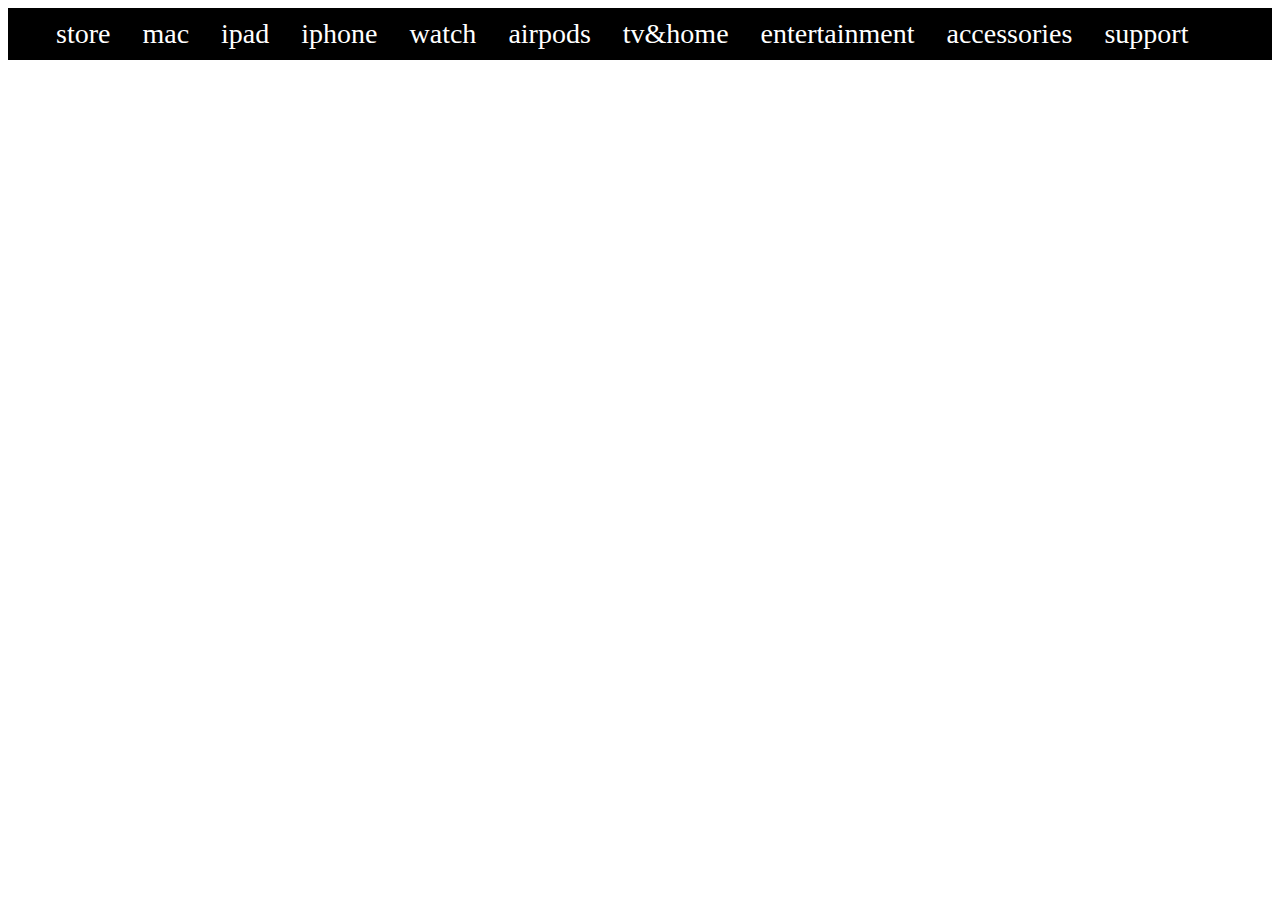
==== home.html @ b0a7e521 "appleclone added" ====
<!DOCTYPE html>
<html lang="en">
<head>
    <meta charset="UTF-8">
    <meta name="viewport" content="width=device-width, initial-scale=1.0">
    <title>Document</title>
    <link rel="stylesheet" href="style.css">
</head>
<body>
    <ul>
        <li><a href=""></a></li>
        <li><a href="store">store</a></li>
        <li><a class="mac">mac</a></li>
        <li><a href="ipad">ipad</a></li>
        <li><a href="iphone">iphone</a></li>
        <li><a href="watch">watch</a></li>
        <li><a href="airpods">airpods</a></li>
        <li><a href="tv&home">tv&home</a></li>
        <li><a href="entertainment">entertainment</a></li>
        <li><a href="accessories">accessories</a></li>
        <li><a href="support">support</a></li>
    </ul>
</body>
</html>
---- style.css ----
body{
    font-size: 28px;
}
ul{
    list-style-type: none;
    margin: 0;
    padding: 0;
    overflow: auto;
    background-color: black;
    top: 0;
}
li{
    float: left;
}
li a {
display: block;
color: white;
text-align: center;
padding: 10px 16px;
text-decoration: none;
}
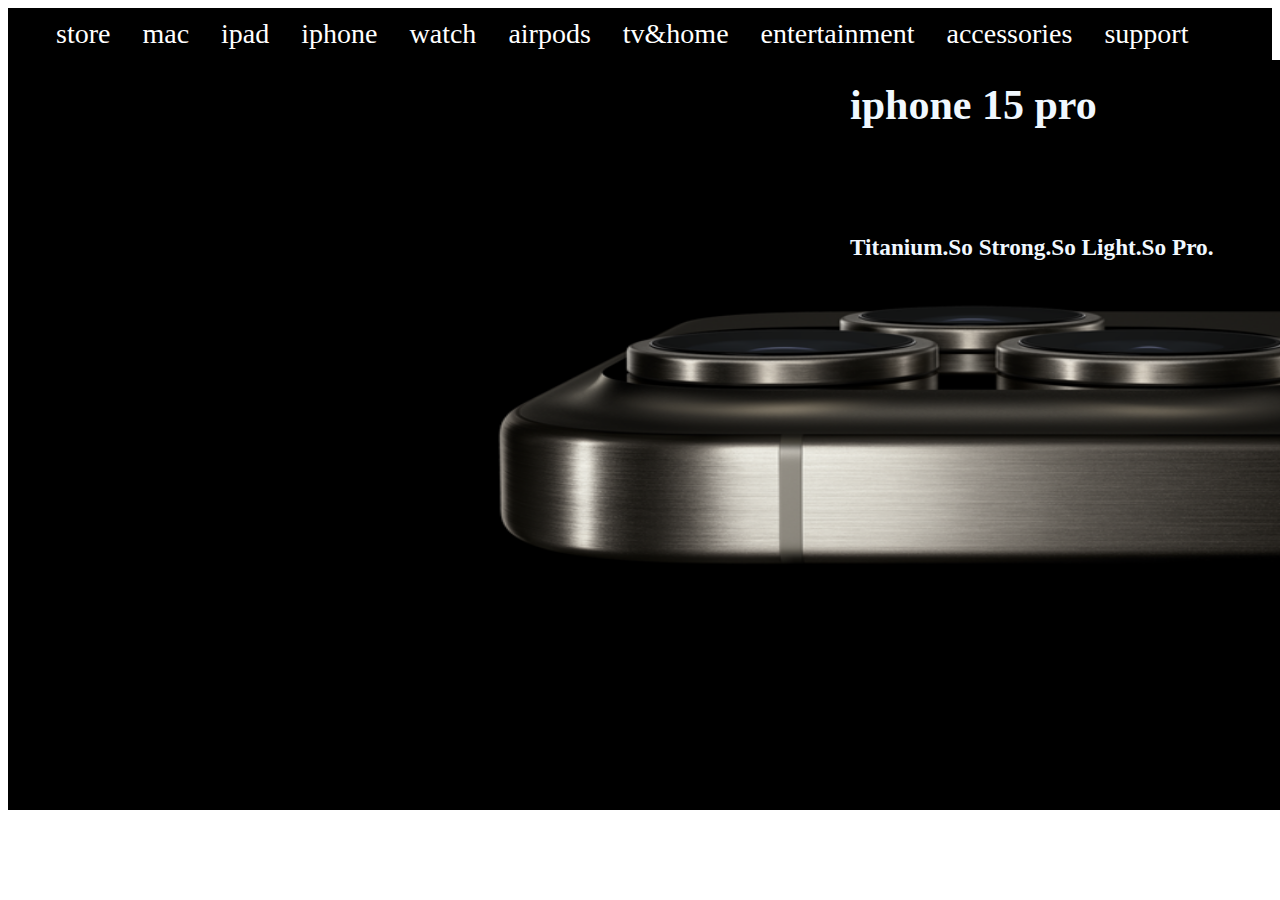
==== commit c1908ede: "file added" ====
--- a/home.html
+++ b/home.html
@@ -20,5 +20,11 @@
         <li><a href="accessories">accessories</a></li>
         <li><a href="support">support</a></li>
     </ul>
+    <div>
+        <img src="iphone-15-pro_specs__e2210nw0aniq_og.png" alt="" >
+        <div class="a1"><h2>iphone 15 pro </h2><br>
+            <h5>Titanium.So Strong.So Light.So Pro.</h5></div>
+    </div>
+    
 </body>
 </html>--- a/style.css
+++ b/style.css
@@ -18,4 +18,14 @@
 text-align: center;
 padding: 10px 16px;
 text-decoration: none;
+}
+img{
+    width: 1904px;
+    height: 750px;
+}
+.a1{
+    position: absolute;
+    left: 850px;
+    bottom: 600px;
+    color: aliceblue;
 }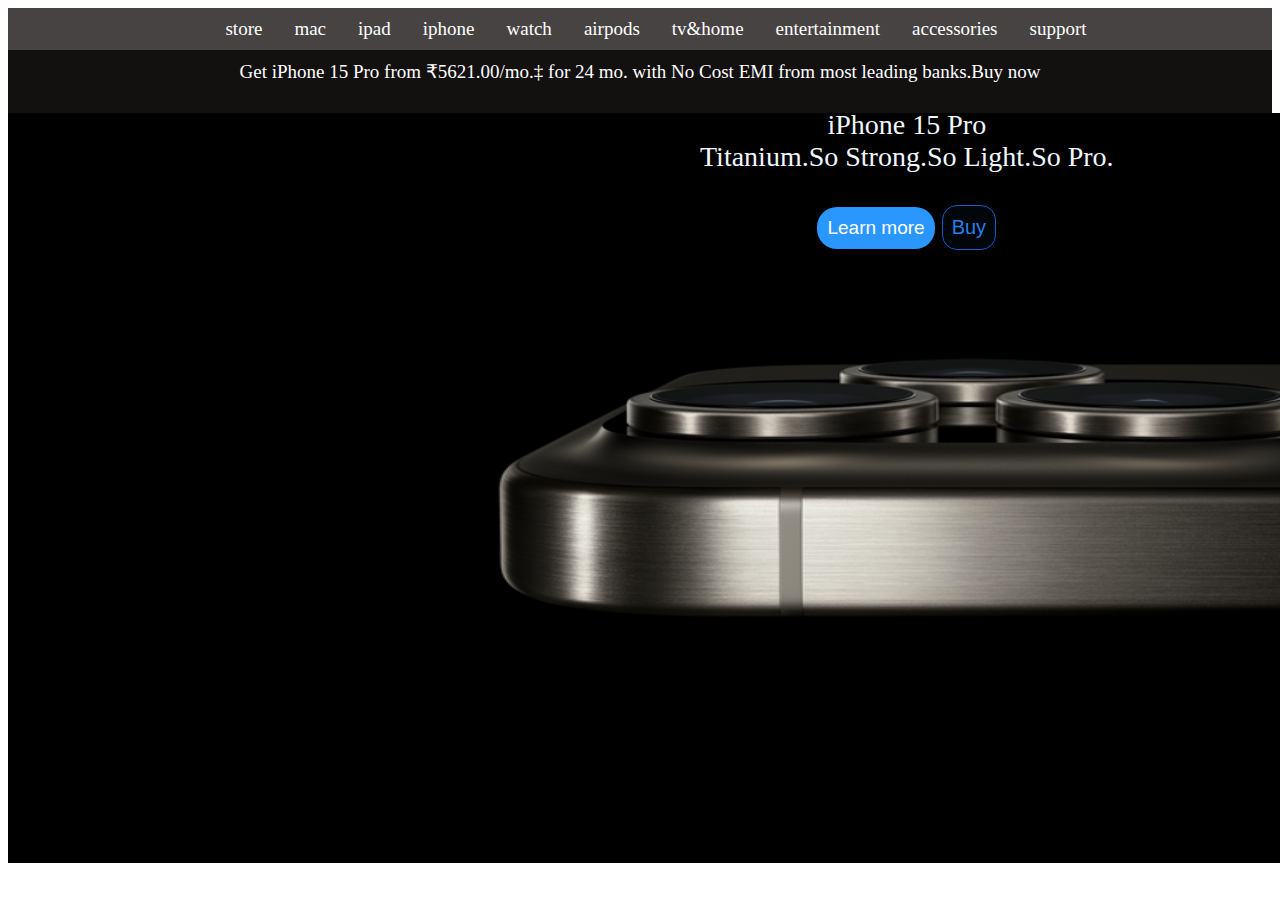
==== commit e0200c4b: "file added" ====
--- a/home.html
+++ b/home.html
@@ -20,10 +20,17 @@
         <li><a href="accessories">accessories</a></li>
         <li><a href="support">support</a></li>
     </ul>
+    <ul class="h2">
+        <li><a href="Get iPhone 15 Pro from ₹5621.00/mo.‡ for 24 mo. with No Cost EMI from most leading banks."><center>Get iPhone 15 Pro from ₹5621.00/mo.‡ for 24 mo. with No Cost EMI from most leading banks.Buy now </center></a>
+        <a href=".Buy now"></a>
+        </li><br><br>
+    </ul>
     <div>
         <img src="iphone-15-pro_specs__e2210nw0aniq_og.png" alt="" >
-        <div class="a1"><h2>iphone 15 pro </h2><br>
-            <h5>Titanium.So Strong.So Light.So Pro.</h5></div>
+        <div class="a1"><center>iPhone 15 Pro
+        </center>Titanium.So Strong.So Light.So Pro.<br><br>
+        <center><button class="b1">Learn more</button>
+    <button class="b2">Buy</button></div></center>
     </div>
     
 </body>
--- a/style.css
+++ b/style.css
@@ -1,13 +1,13 @@
-body{
-    font-size: 28px;
-}
+
 ul{
     list-style-type: none;
     margin: 0;
     padding: 0;
-    overflow: auto;
-    background-color: black;
-    top: 0;
+    overflow: hidden;
+    background-color: rgb(71, 67, 67);
+    display: flex;
+    justify-content: center;
+
 }
 li{
     float: left;
@@ -18,14 +18,65 @@
 text-align: center;
 padding: 10px 16px;
 text-decoration: none;
+font-size: 19px;
 }
+.h2{
+    list-style-type: none;
+    margin: 0;
+    padding: 0;
+    overflow: auto;
+    background-color: rgb(19, 16, 16);
+    top: 0;
+    text-align: center;
+    font-size: small;
+}
+li{
+    float: left;
+}
+li a {
+    display: block;
+    color: white;
+    text-align: center;
+    padding: 10px 16px;
+    text-decoration: none;
+    font-size: 19px;
+    }
 img{
     width: 1904px;
     height: 750px;
 }
 .a1{
     position: absolute;
-    left: 850px;
-    bottom: 600px;
+    left: 700px;
+    bottom: 650px;
     color: aliceblue;
-}+    font-size: 28px;
+    
+}
+.b1{
+    display: inline-block;
+  padding: 10px 10px;
+  font-size: 19px;
+  cursor: pointer;
+  text-align: center;
+  text-decoration: none;
+  outline: none;
+  color:white;
+  background-color: #2997ff;
+  border: none;
+  border-radius: 20px;
+}
+.b2{
+    display: inline-block;
+  padding: 10px 9px;
+  font-size: 20px;
+  cursor: pointer;
+  text-align: center;
+  text-decoration: none;
+  outline: none;
+  color:rgb(36, 129, 235);
+  background-color: #01060a;
+  border:1px solid rgb(17, 93, 206);
+  border-radius: 15px;
+}
+.b2:hover{ background-color:#2997ff;}
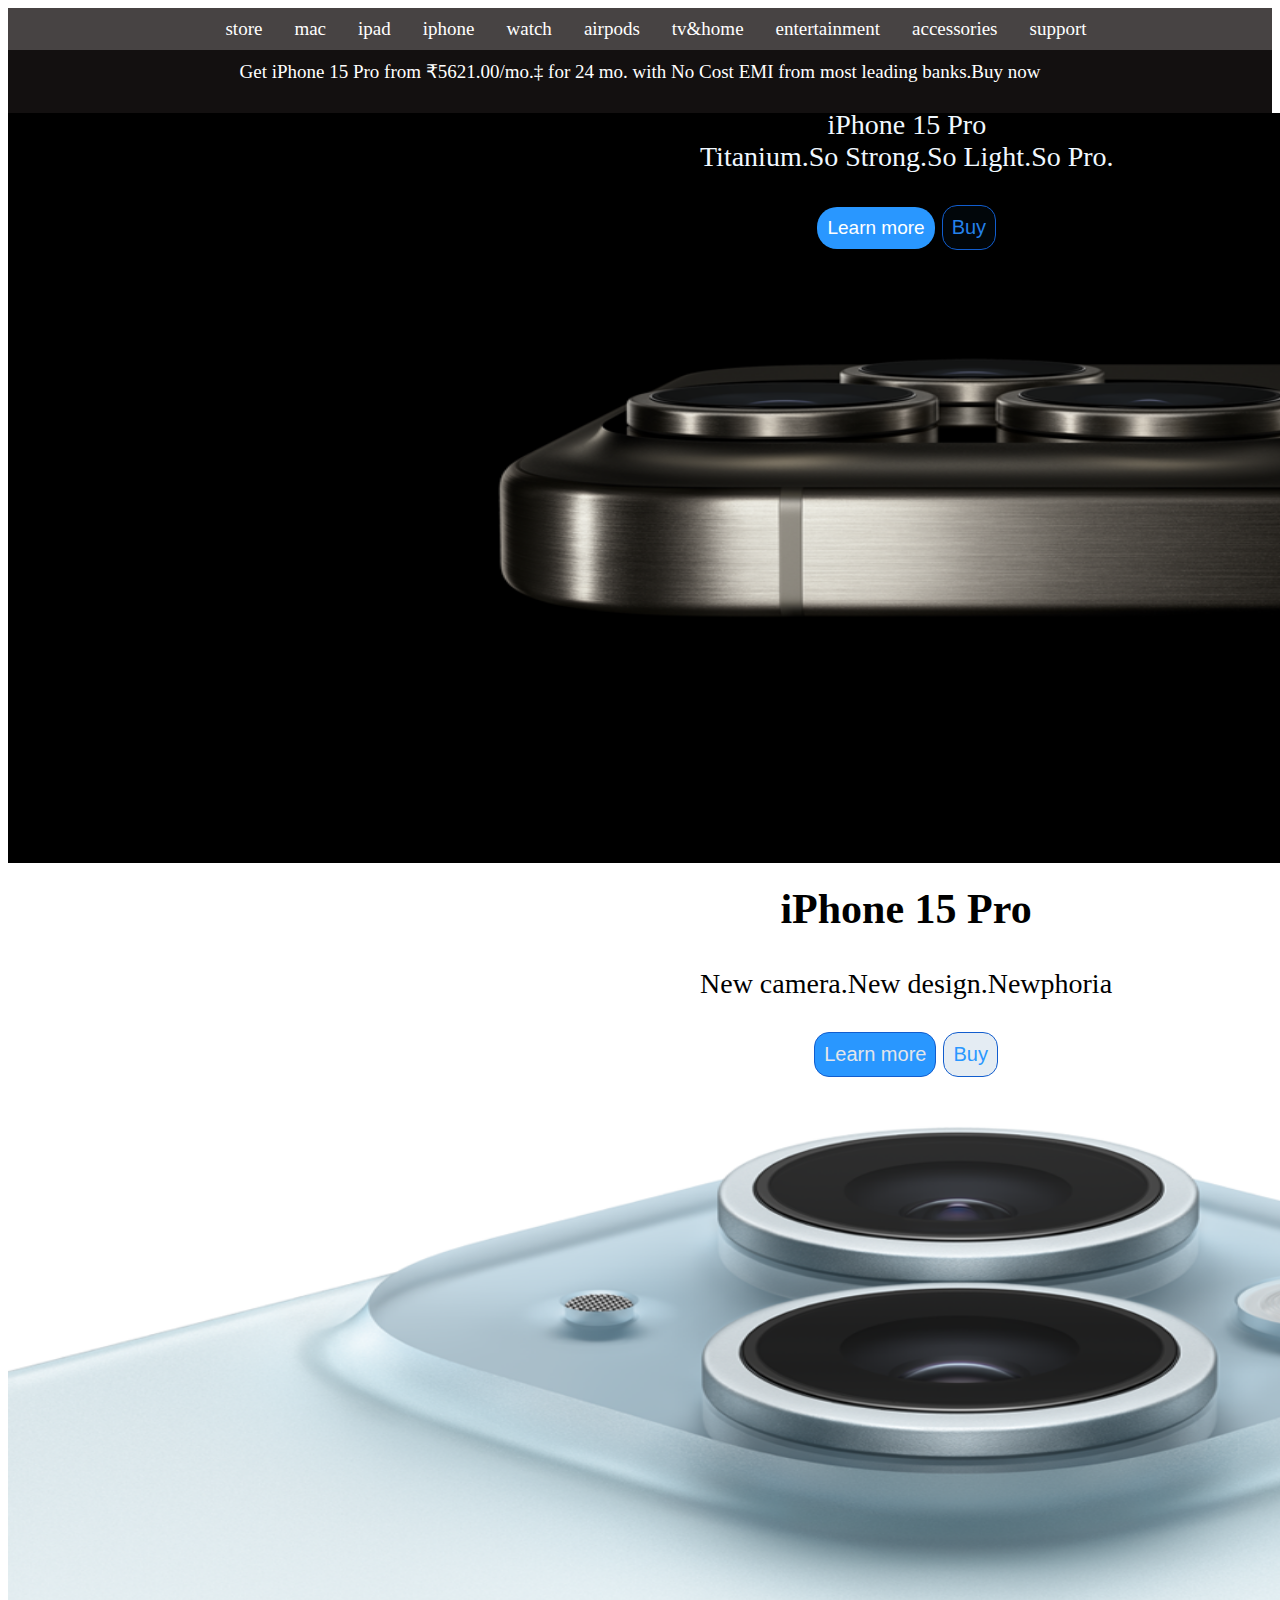
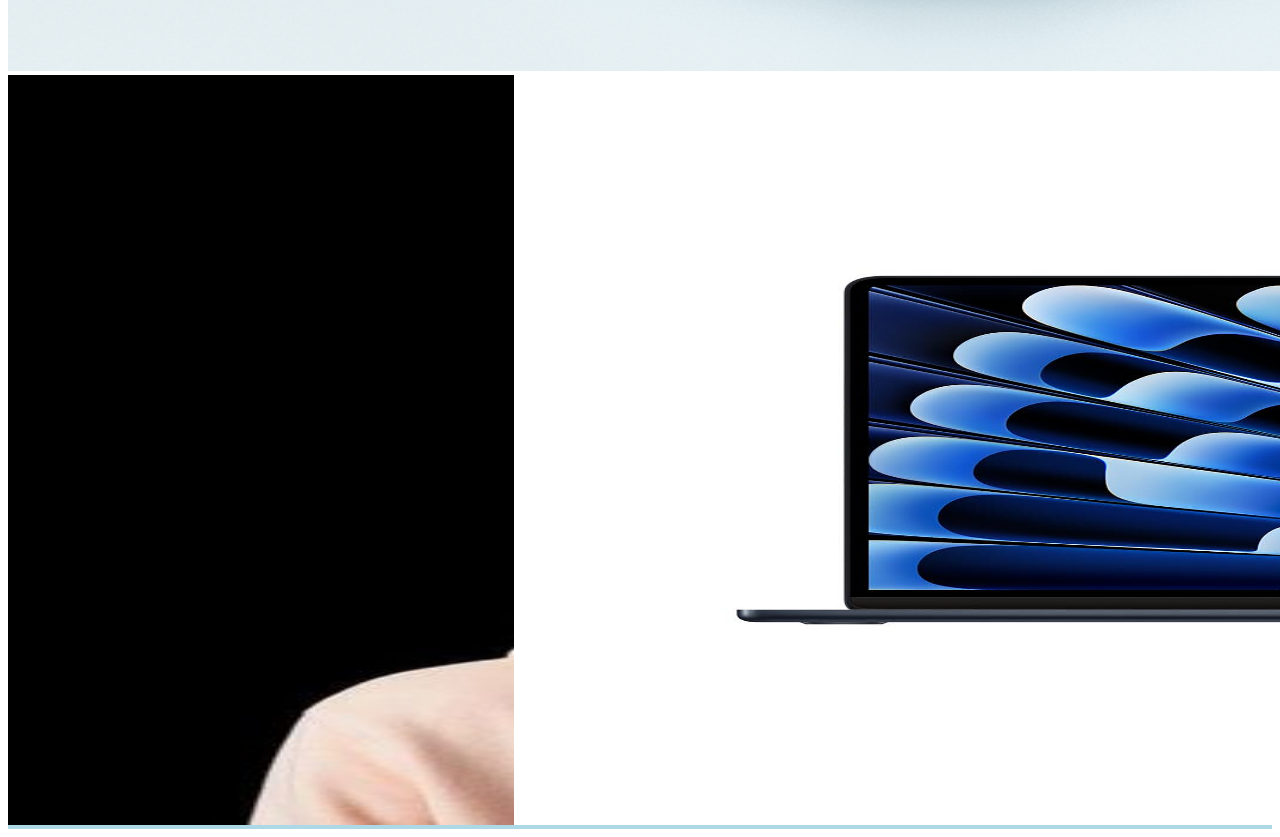
==== commit ae267f66: "file added" ====
--- a/home.html
+++ b/home.html
@@ -31,7 +31,26 @@
         </center>Titanium.So Strong.So Light.So Pro.<br><br>
         <center><button class="b1">Learn more</button>
     <button class="b2">Buy</button></div></center>
+    </div><br><br><br>
+    <div>
+        <img src="iphone-15_overview__gm0jynt55aai_og.png" alt="">
+        <div class="sd1"><center><h2>iPhone 15 Pro</h2></center>New camera.New design.Newphoria <br><br>
+        <center><button class="b3">Learn more</button>
+        <button class="b4">Buy</button></div></center>
     </div>
+    <!-- <div> -->
+        <!-- <div class="d3"><h1>Buy Mac or iPad for University</h1></div>
+        <div><h5>with education saving</h5></div>
+        <div><h2>Get Airpods With Mac* </h2></div>
     
+    </div> -->
+    <div class="d4">
+        <div class="sub1">
+           <div><img src="191224734_4038920959522111_4423137831511443173_n.jpg" alt="" ></div>
+        </div>
+        <div class="sub2">
+            <div><img src="LD0006114552_0006114576_0006114596.jpg" alt=""></div>
+        </div>
+    </div>
 </body>
 </html>--- a/style.css
+++ b/style.css
@@ -1,4 +1,4 @@
-
+/* first page */
 ul{
     list-style-type: none;
     margin: 0;
@@ -80,3 +80,68 @@
   border-radius: 15px;
 }
 .b2:hover{ background-color:#2997ff;}
+
+/* second page */
+
+.sd1>img{
+    width: 1904px;
+    height: 500px;
+    background-color: antiquewhite;
+}
+.sd1{
+    position: absolute;
+    left: 700px;
+    top: 850px;
+    color: rgb(0, 0, 0);
+    font-size: 28px;
+    
+}
+.b3{
+    display: inline-block;
+  padding: 10px 9px;
+  font-size: 20px;
+  cursor: pointer;
+  text-align: center;
+  text-decoration: none;
+  outline: none;
+  color:rgb(227, 230, 235);
+  background-color: #2997ff;
+  border:1px solid rgb(17, 93, 206);
+  border-radius: 15px;
+}
+  .b4{
+    display: inline-block;
+  padding: 10px 9px;
+  font-size: 20px;
+  cursor: pointer;
+  text-align: center;
+  text-decoration: none;
+  outline: none;
+  color:#2997ff;
+  background-color:#e4ecf3 ;
+  border:1px solid rgb(17, 93, 206);
+  border-radius: 15px;
+}
+  .b4:hover{
+     background-color:#2997ff;
+    }
+    /* third page */
+    /* fourth page */
+    .d4{
+        display: flex;
+        flex-direction: row;
+        width: 100%;
+        background-color: lightblue;
+    }
+    .sub1{
+        display: flex;
+        width: 40%;
+
+        
+    }
+    .sub2{
+        display: flex;
+     width: 40%;
+    }
+
+
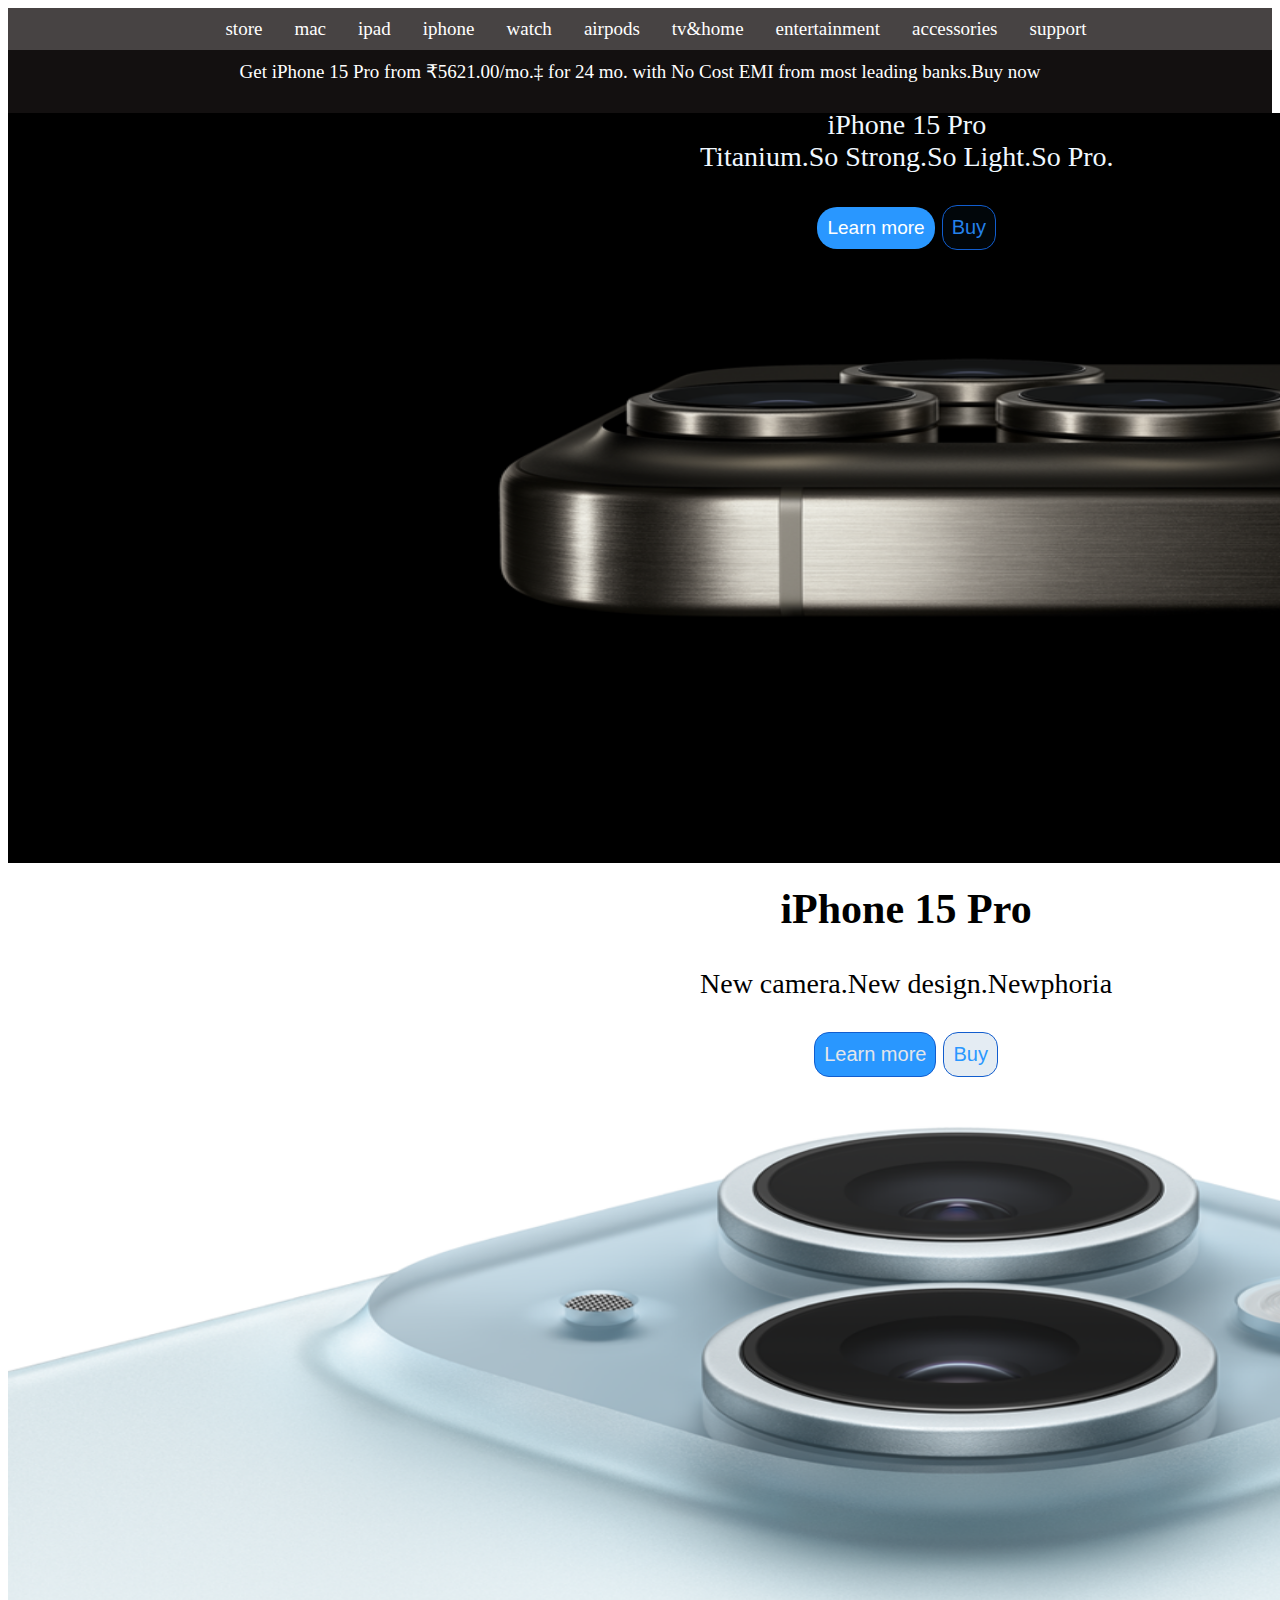
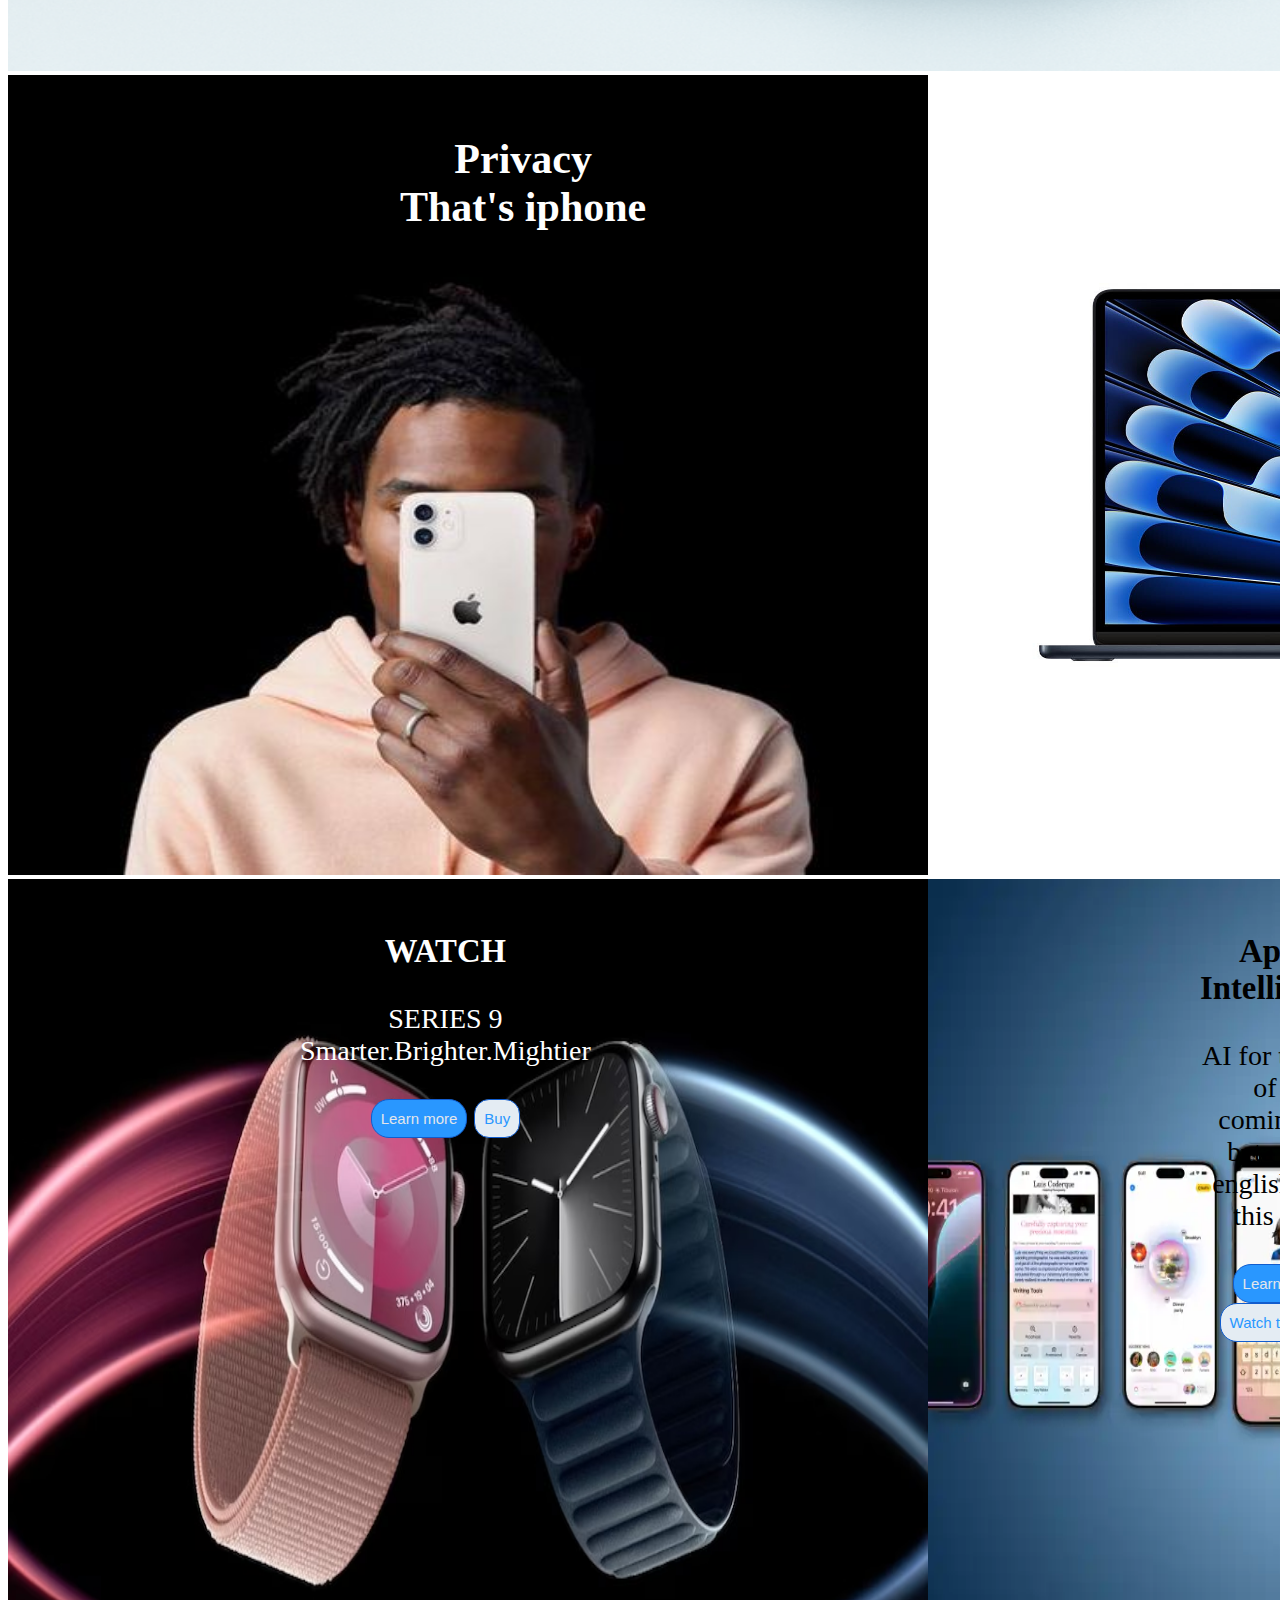
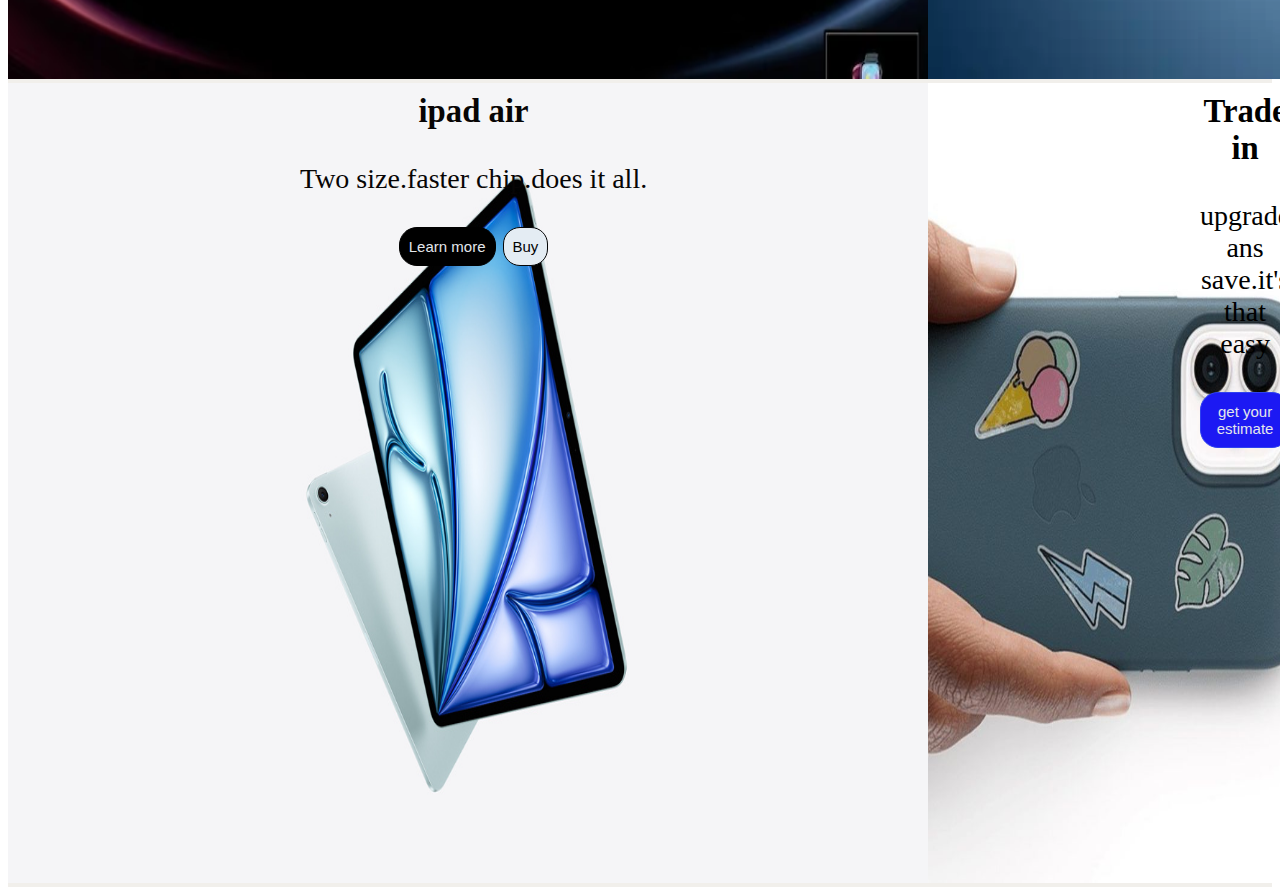
==== commit c02c662b: "files addded" ====
--- a/home.html
+++ b/home.html
@@ -32,6 +32,7 @@
         <center><button class="b1">Learn more</button>
     <button class="b2">Buy</button></div></center>
     </div><br><br><br>
+    <!-- 2nd page -->
     <div>
         <img src="iphone-15_overview__gm0jynt55aai_og.png" alt="">
         <div class="sd1"><center><h2>iPhone 15 Pro</h2></center>New camera.New design.Newphoria <br><br>
@@ -44,13 +45,52 @@
         <div><h2>Get Airpods With Mac* </h2></div>
     
     </div> -->
+    <!-- 4thpage -->
     <div class="d4">
         <div class="sub1">
-           <div><img src="191224734_4038920959522111_4423137831511443173_n.jpg" alt="" ></div>
+           <img src="191224734_4038920959522111_4423137831511443173_n.jpg" alt="" >
+            <div class="ds1"><center><h2>Privacy <br>That's iphone</h2></center></div>
         </div>
         <div class="sub2">
-            <div><img src="LD0006114552_0006114576_0006114596.jpg" alt=""></div>
+            <img src="LD0006114552_0006114576_0006114596.jpg" alt="">
+            <div class="ds2"><center><h3>The best ai pc <br>is a mac</h3></center>
+            <center><button class="b5">explore mac for work</button></center>
+            </div>
         </div>
     </div>
+    <!-- 5thpage -->
+     <div class="d5">
+        <div class="sub3">
+            <img src="untitled_-_2023-09-12t224205-sixteen_nine.avif" alt="" >
+             <div class="ds3"><center><h3>WATCH<br></h3>SERIES 9 <br>Smarter.Brighter.Mightier</center><br>
+             <center><button class="b6">Learn more</button>
+             <button class="b7">Buy</button></center>
+            </div>
+         </div>
+         <div class="sub4">
+             <img src="apple-intelligence-hero-1.webp" alt="">
+             <div class="ds4"><center><h3>Apple Intelligence </h3>AI for the rest of us<br>
+             coming the beta in us english later this year</center><br>
+             <center><button class="b8">Learn more</button>
+                <button class="b9">Watch the filem</button></center>
+            </div>
+         </div>
+     </div>
+     <!-- 6th page -->
+      <div class="d6">
+        <div class="sub5">
+            <img src="ipad-air-model-unselect-gallery-2-202405_FMT_WHH.jpeg" alt="" >
+             <div class="ds5"><center><h3>ipad air<br></h3>Two size.faster chip.does it all.</center><br>
+             <center><button class="b10">Learn more</button>
+             <button class="b11">Buy</button></center>
+            </div>  
+      </div>
+      <div class="sub6">
+        <img src="apple-trade-in-2024.jpg" alt="" >
+         <div class="ds6"><center><h3>Trade in<br></h3>upgrade ans save.it's that easy</center><br>
+         <center><button class="b12">get your estimate</button>
+        </div>  
+  </div>
+</div>
 </body>
 </html>--- a/style.css
+++ b/style.css
@@ -128,20 +128,205 @@
     /* third page */
     /* fourth page */
     .d4{
-        display: flex;
-        flex-direction: row;
-        width: 100%;
-        background-color: lightblue;
-    }
-    .sub1{
-        display: flex;
-        width: 40%;
-
-        
-    }
-    .sub2{
-        display: flex;
-     width: 40%;
-    }
-
-
+        display: grid;
+        grid-template-columns: auto auto;
+        background-color:white;
+    }
+    .sub1>img{
+        height: 800px;
+        width: 920px;
+    }
+    .sub2>img{
+        height: 800px;
+        width: 950px;
+    }
+    .ds1{
+        position: absolute;
+        left: 400px;
+        top: 1700px;
+        color: white;
+        font-size: 28px;
+    }
+    .ds2{
+        position: absolute;
+        left: 1300px;
+        top: 1650px;
+        color: black;
+        font-size: 28px;
+    }
+    .b5{
+        display: inline-block;
+        padding: 10px 9px;
+        font-size: 15px;
+        cursor: pointer;
+        text-align: center;
+        text-decoration: none;
+        outline: none;
+        color:rgb(227, 230, 235);
+        background-color: #2997ff;
+        border:1px solid rgb(17, 93, 206);
+        border-radius: 18px;   
+    }
+ /* 5th page  */
+
+ .d5{
+    display: grid;
+    grid-template-columns: auto auto;
+    background-color: rgb(241, 239, 235);
+}
+.sub3>img{
+    height: 800px;
+    width: 920px;
+}
+.sub4>img{
+    height: 800px;
+    width: 960px;
+}
+.ds3{
+    position: absolute;
+    left: 300px;
+    top: 2500px;
+    color: white;
+    font-size: 28px;
+}
+.ds4{
+    position: absolute;
+    left: 1200px;
+    top: 2500px;
+    color: black;
+    font-size: 28px;
+}
+.b6{
+    display: inline-block;
+    padding: 10px 9px;
+    font-size: 15px;
+    cursor: pointer;
+    text-align: center;
+    text-decoration: none;
+    outline: none;
+    color:rgb(227, 230, 235);
+    background-color: #2997ff;
+    border:1px solid rgb(17, 93, 206);
+    border-radius: 18px;   
+}
+
+.b7{
+    display: inline-block;
+  padding: 10px 9px;
+  font-size: 15px;
+  cursor: pointer;
+  text-align: center;
+  text-decoration: none;
+  outline: none;
+  color:#2997ff;
+  background-color:#e4ecf3 ;
+  border:1px solid rgb(17, 93, 206);
+  border-radius: 15px;
+}
+  .b7:hover{
+     background-color:lightblue;
+    }
+
+    .b8{
+        display: inline-block;
+        padding: 10px 9px;
+        font-size: 15px;
+        cursor: pointer;
+        text-align: center;
+        text-decoration: none;
+        outline: none;
+        color:rgb(227, 230, 235);
+        background-color: #2997ff;
+        border:1px solid rgb(17, 93, 206);
+        border-radius: 18px;   
+    }
+
+    .b9{
+        display: inline-block;
+      padding: 10px 9px;
+      font-size: 15px;
+      cursor: pointer;
+      text-align: center;
+      text-decoration: none;
+      outline: none;
+      color:#2997ff;
+      background-color:#e4ecf3 ;
+      border:1px solid rgb(17, 93, 206);
+      border-radius: 17px;
+    }
+      .b9:hover{
+         background-color:lightblue;
+        }
+
+/* 6th page */
+
+.d6{
+    display: grid;
+    grid-template-columns: auto auto;
+    background-color: rgb(241, 239, 235);
+}
+.sub5>img{
+    height: 800px;
+    width: 920px;
+}
+.sub6>img{
+    height: 800px;
+    width: 960px;
+}
+.ds5{
+    position: absolute;
+    left: 300px;
+    top: 3260px;
+    color: rgb(7, 5, 5);
+    font-size: 28px;
+}
+.ds6{
+    position: absolute;
+    left: 1200px;
+    top: 3260px;
+    color: black;
+    font-size: 28px;
+}
+
+.b10{
+    display: inline-block;
+    padding: 10px 9px;
+    font-size: 15px;
+    cursor: pointer;
+    text-align: center;
+    text-decoration: none;
+    outline: none;
+    color:rgb(227, 230, 235);
+    background-color: #000000;
+    border:1px solid rgb(0, 0, 0);
+    border-radius: 18px;   
+}
+.b11{
+    display: inline-block;
+  padding: 10px 9px;
+  font-size: 15px;
+  cursor: pointer;
+  text-align: center;
+  text-decoration: none;
+  outline: none;
+  color:#020303;
+  background-color:#e4ecf3 ;
+  border:1px solid rgb(5, 6, 7);
+  border-radius: 17px;
+}
+  .b11:hover{
+     background-color:lightslategray;
+    }
+    .b12{
+        display: inline-block;
+        padding: 10px 9px;
+        font-size: 15px;
+        cursor: pointer;
+        text-align: center;
+        text-decoration: none;
+        outline: none;
+        color:rgb(227, 230, 235);
+        background-color: #1c19f3;
+        border:1px solid rgb(46, 65, 240);
+        border-radius: 18px;   
+    }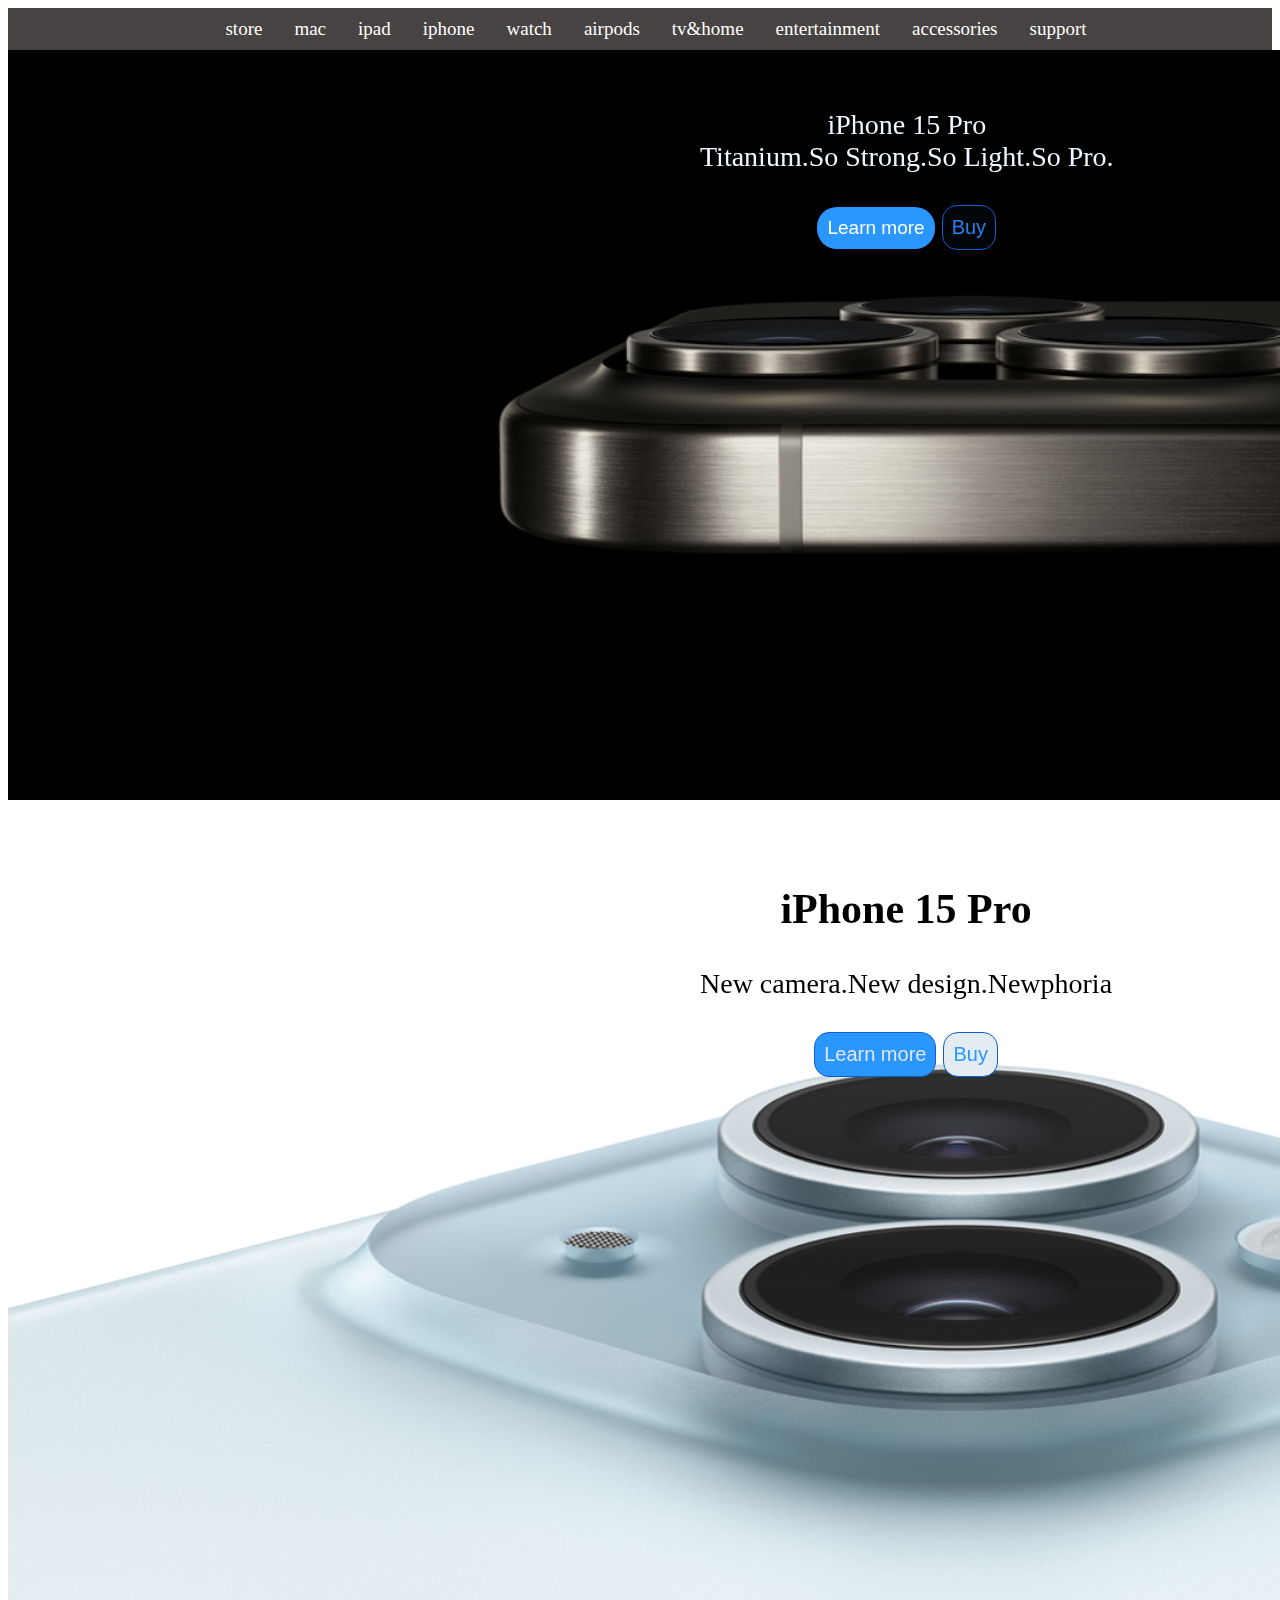
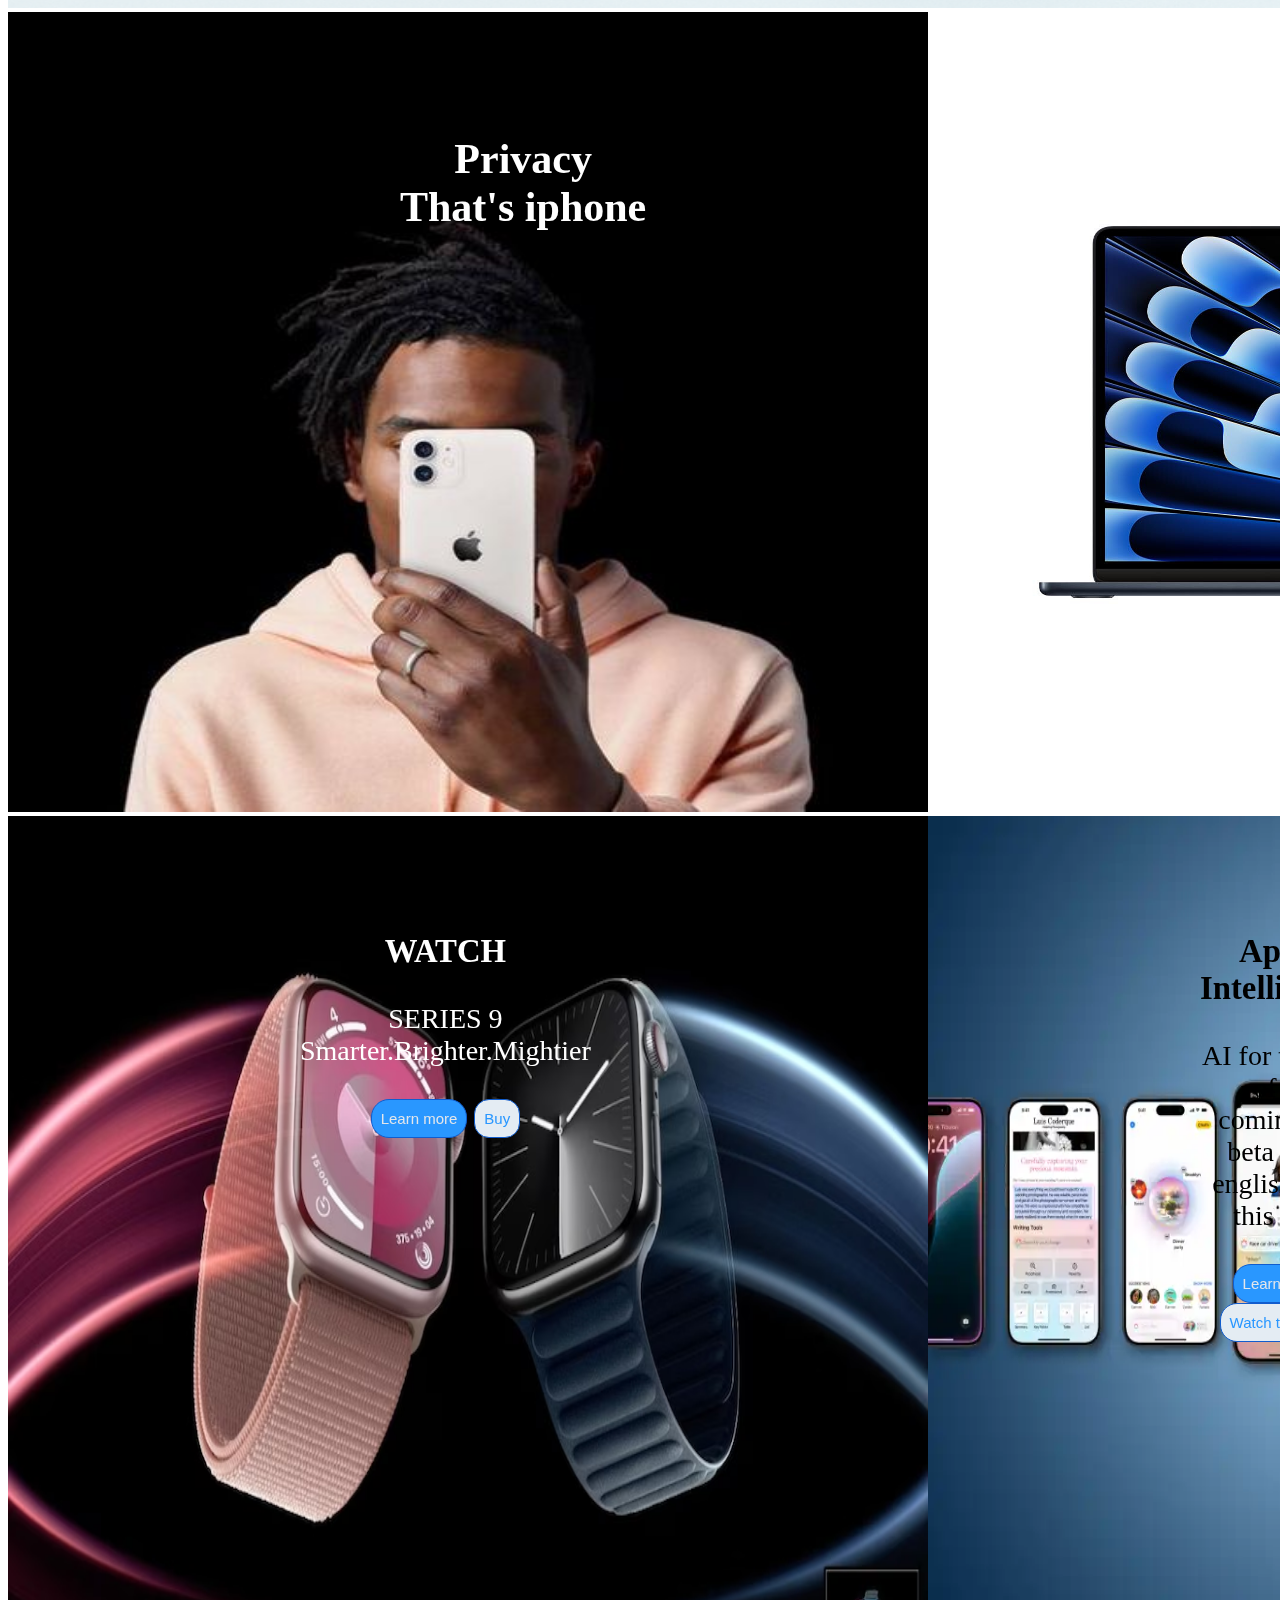
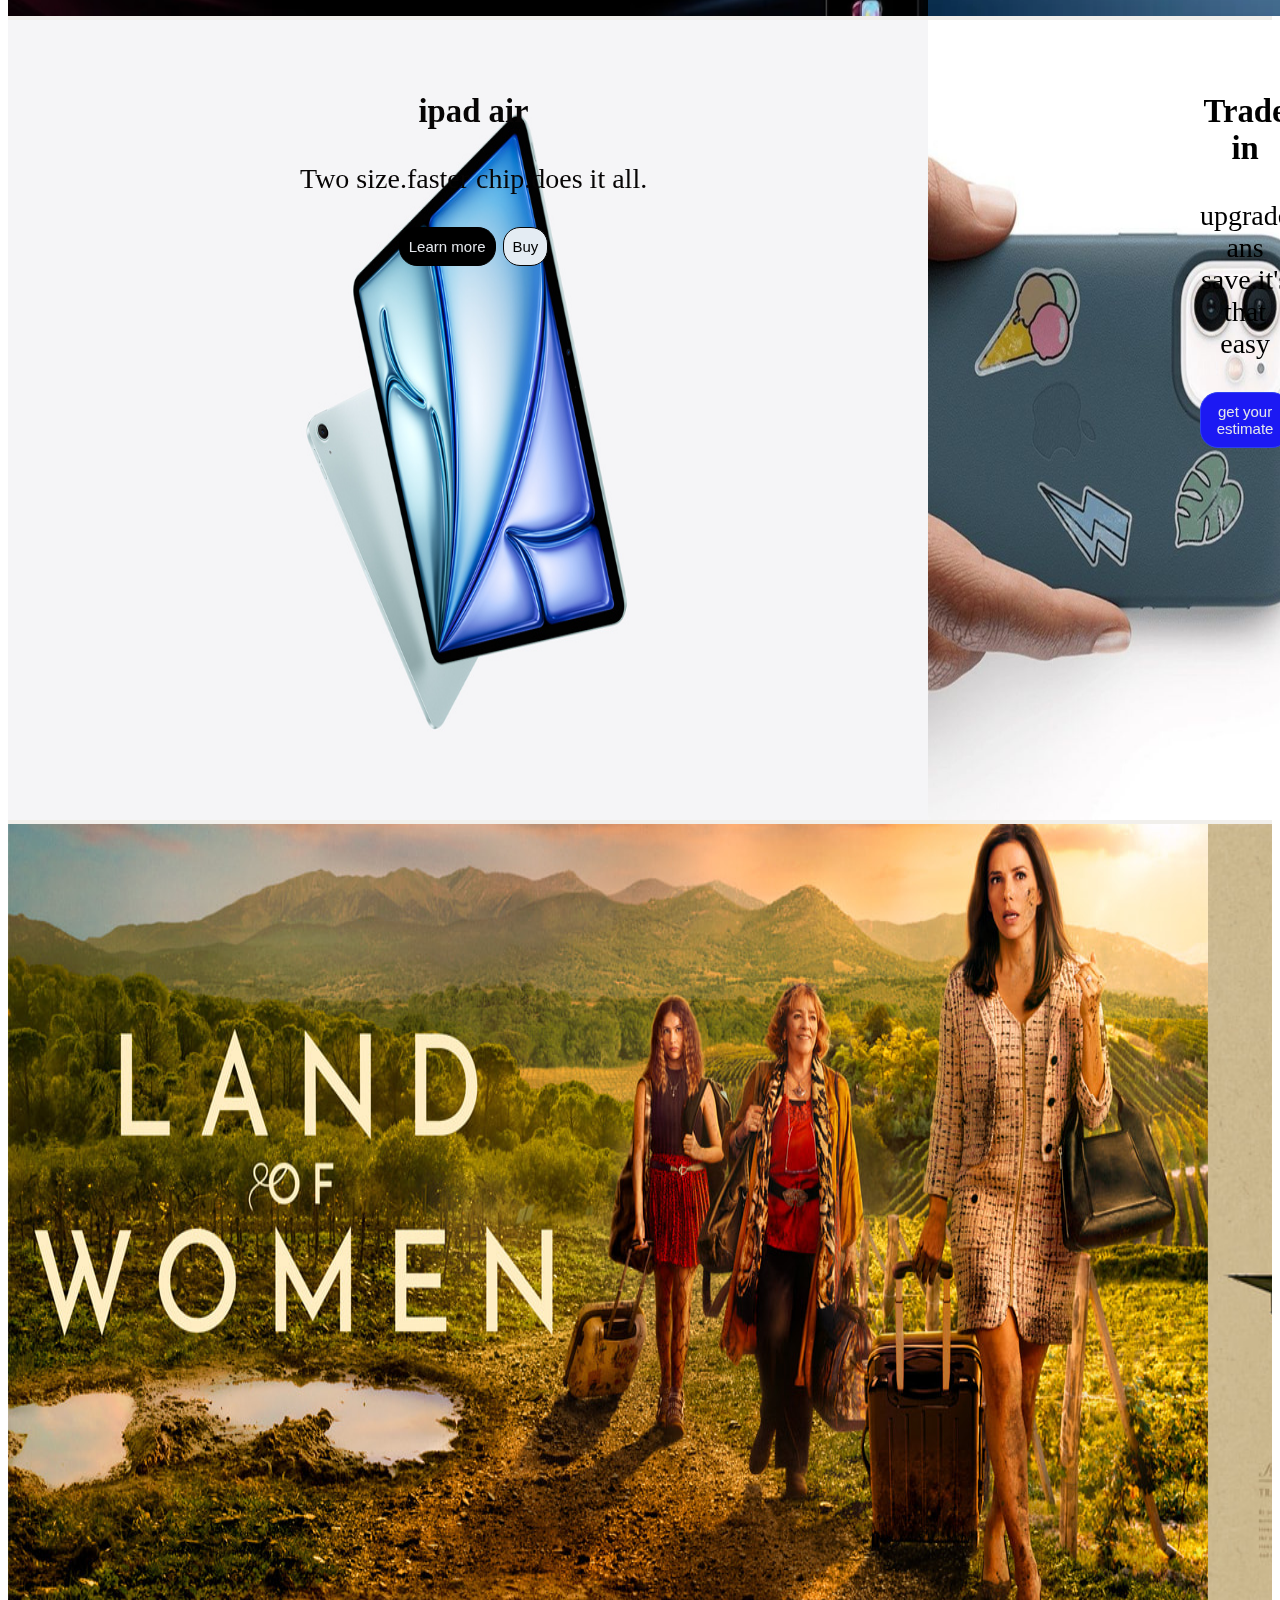
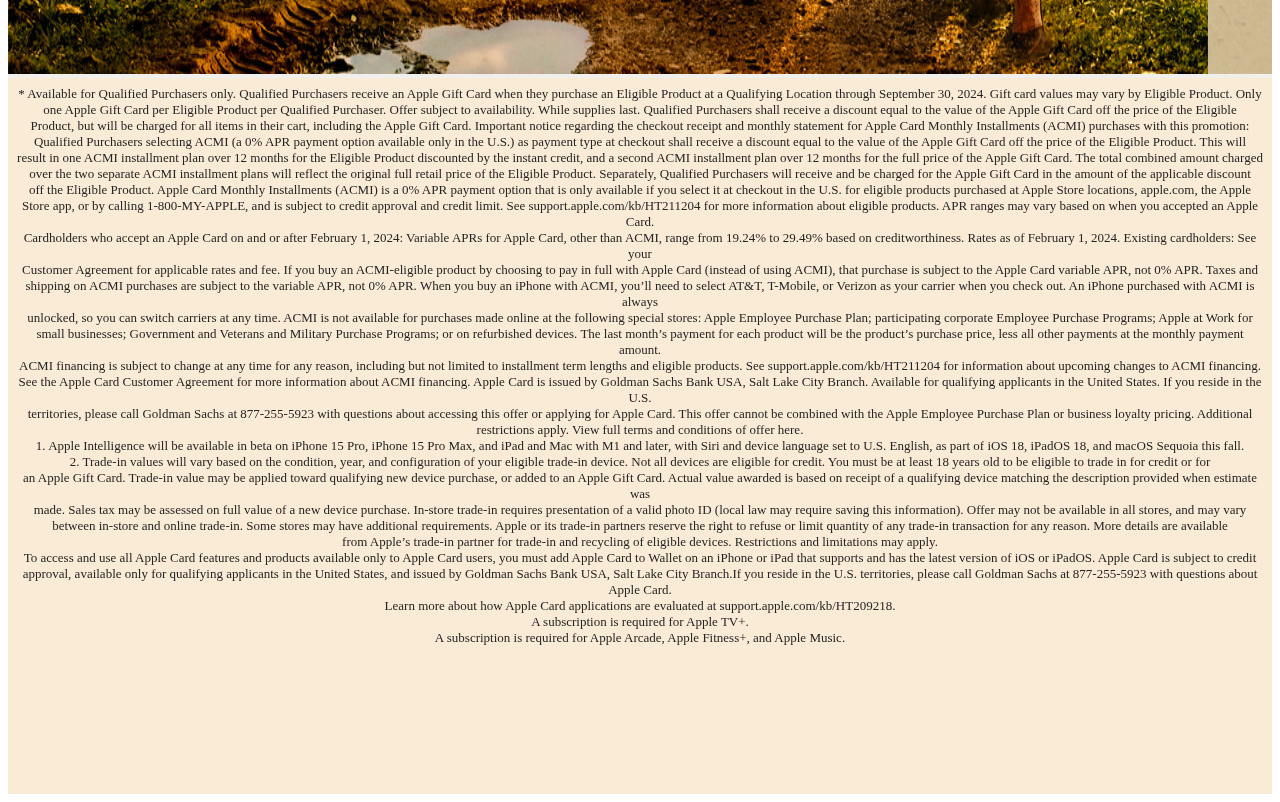
==== commit faaf33a7: "files added" ====
--- a/home.html
+++ b/home.html
@@ -20,11 +20,7 @@
         <li><a href="accessories">accessories</a></li>
         <li><a href="support">support</a></li>
     </ul>
-    <ul class="h2">
-        <li><a href="Get iPhone 15 Pro from ₹5621.00/mo.‡ for 24 mo. with No Cost EMI from most leading banks."><center>Get iPhone 15 Pro from ₹5621.00/mo.‡ for 24 mo. with No Cost EMI from most leading banks.Buy now </center></a>
-        <a href=".Buy now"></a>
-        </li><br><br>
-    </ul>
+    
     <div>
         <img src="iphone-15-pro_specs__e2210nw0aniq_og.png" alt="" >
         <div class="a1"><center>iPhone 15 Pro
@@ -92,5 +88,69 @@
         </div>  
   </div>
 </div>
+<!-- 7th page -->
+ <div class="d7">
+    <div class="sub7">
+        <img src="Apple_TV_Land_of_Women_key_art_graphic_header_4_1_show_home.jpg.og.jpg" alt="">
+    </div>
+    <div class="sub8">
+        <img src="Apple_TV_Omnivore_key_art_main_16_9.jpg" alt="">
+    </div>
+    <div class="sub9">
+        <img src="Fly-Me-to-the-Moon-2024.jpg" alt="">
+    </div>
+    <div class="sub10">
+        <img src="en-us-large@1x.jpeg" alt="">
+    </div>
+    <div class="sub11">
+        <img src="2802731.webp" alt="">
+    </div>
+    <div class="sub12">
+        <img src="2-bfad40189ee61375b1bb3967b6b5f589.webp" alt="">
+    </div>
+    <div class="sub13">
+        <img src="apple_tv_lady_in_the_lake_.avif" alt="">
+    </div>
+    <div class="sub14">
+        <img src="MV5BNDk1MWM3NmItZmNjZS00ZmZkLTk1ZDAtZjFiN2FiZjczNmZhXkEyXkFqcGc@._V1_.jpg" alt="">
+    </div>
+    <div class="sub15">
+        <img src="41iGX5JRrQL._SL500_.jpg" alt="">
+    </div>
+ </div>
+ <!-- 8th page -->
+  <div class="d8">
+    <div class="y2">
+        * Available for Qualified Purchasers only. Qualified Purchasers receive an Apple Gift Card when they purchase an Eligible Product at a Qualifying Location through September 30, 2024. Gift card values may vary by Eligible Product. Only
+        <br>one Apple Gift Card per Eligible Product per Qualified Purchaser. Offer subject to availability. While supplies last. Qualified Purchasers shall receive a discount equal to the value of the Apple Gift Card off the price of the Eligible
+        <br> Product, but will be charged for all items in their cart, including the Apple Gift Card. Important notice regarding the checkout receipt and monthly statement for Apple Card Monthly Installments (ACMI) purchases with this promotion: 
+        <br> Qualified Purchasers selecting ACMI (a 0% APR payment option available only in the U.S.) as payment type at checkout shall receive a discount equal to the value of the Apple Gift Card off the price of the Eligible Product. This will 
+        <br> result in one ACMI installment plan over 12 months for the Eligible Product discounted by the instant credit, and a second ACMI installment plan over 12 months for the full price of the Apple Gift Card. The total combined amount charged
+        <br> over the two separate ACMI installment plans will reflect the original full retail price of the Eligible Product. Separately, Qualified Purchasers will receive and be charged for the Apple Gift Card in the amount of the applicable discount
+        <br> off the Eligible Product. Apple Card Monthly Installments (ACMI) is a 0% APR payment option that is only available if you select it at checkout in the U.S. for eligible products purchased at Apple Store locations, apple.com, the Apple
+        <br> Store app, or by calling 1-800-MY-APPLE, and is subject to credit approval and credit limit. See support.apple.com/kb/HT211204 for more information about eligible products. APR ranges may vary based on when you accepted an Apple Card.
+        <br> Cardholders who accept an Apple Card on and or after February 1, 2024: Variable APRs for Apple Card, other than ACMI, range from 19.24% to 29.49% based on creditworthiness. Rates as of February 1, 2024. Existing cardholders: See your
+        <br> Customer Agreement for applicable rates and fee. If you buy an ACMI-eligible product by choosing to pay in full with Apple Card (instead of using ACMI), that purchase is subject to the Apple Card variable APR, not 0% APR. Taxes and 
+        <br> shipping on ACMI purchases are subject to the variable APR, not 0% APR. When you buy an iPhone with ACMI, you’ll need to select AT&T, T-Mobile, or Verizon as your carrier when you check out. An iPhone purchased with ACMI is always 
+        <br> unlocked, so you can switch carriers at any time. ACMI is not available for purchases made online at the following special stores: Apple Employee Purchase Plan; participating corporate Employee Purchase Programs; Apple at Work for 
+        <br> small businesses; Government and Veterans and Military Purchase Programs; or on refurbished devices. The last month’s payment for each product will be the product’s purchase price, less all other payments at the monthly payment amount.
+        <br> ACMI financing is subject to change at any time for any reason, including but not limited to installment term lengths and eligible products. See support.apple.com/kb/HT211204 for information about upcoming changes to ACMI financing.
+        <br> See the Apple Card Customer Agreement for more information about ACMI financing. Apple Card is issued by Goldman Sachs Bank USA, Salt Lake City Branch. Available for qualifying applicants in the United States. If you reside in the U.S.
+        <br> territories, please call Goldman Sachs at 877-255-5923 with questions about accessing this offer or applying for Apple Card. This offer cannot be combined with the Apple Employee Purchase Plan or business loyalty pricing. Additional 
+        <br>restrictions apply. View full terms and conditions of offer here.
+        <br> 1. Apple Intelligence will be available in beta on iPhone 15 Pro, iPhone 15 Pro Max, and iPad and Mac with M1 and later, with Siri and device language set to U.S. English, as part of iOS 18, iPadOS 18, and macOS Sequoia this fall.
+        <br> 2. Trade-in values will vary based on the condition, year, and configuration of your eligible trade-in device. Not all devices are eligible for credit. You must be at least 18 years old to be eligible to trade in for credit or for
+        <br> an Apple Gift Card. Trade-in value may be applied toward qualifying new device purchase, or added to an Apple Gift Card. Actual value awarded is based on receipt of a qualifying device matching the description provided when estimate was
+        <br>  made. Sales tax may be assessed on full value of a new device purchase. In-store trade-in requires presentation of a valid photo ID (local law may require saving this information). Offer may not be available in all stores, and may vary
+        <br>   between in-store and online trade-in. Some stores may have additional requirements. Apple or its trade-in partners reserve the right to refuse or limit quantity of any trade-in transaction for any reason. More details are available 
+        <br>   from Apple’s trade-in partner for trade-in and recycling of eligible devices. Restrictions and limitations may apply.
+        <br> To access and use all Apple Card features and products available only to Apple Card users, you must add Apple Card to Wallet on an iPhone or iPad that supports and has the latest version of iOS or iPadOS. Apple Card is subject to credit
+        <br> approval, available only for qualifying applicants in the United States, and issued by Goldman Sachs Bank USA, Salt Lake City Branch.If you reside in the U.S. territories, please call Goldman Sachs at 877-255-5923 with questions about Apple Card.
+        <br> Learn more about how Apple Card applications are evaluated at support.apple.com/kb/HT209218.
+        <br> A subscription is required for Apple TV+.
+        <br> A subscription is required for Apple Arcade, Apple Fitness+, and Apple Music.
+    </div>
+  </div>
+
 </body>
 </html>--- a/style.css
+++ b/style.css
@@ -7,6 +7,8 @@
     background-color: rgb(71, 67, 67);
     display: flex;
     justify-content: center;
+    position: -webkit-sticky;
+    position: sticky;
 
 }
 li{
@@ -18,18 +20,9 @@
 text-align: center;
 padding: 10px 16px;
 text-decoration: none;
-font-size: 19px;
-}
-.h2{
-    list-style-type: none;
-    margin: 0;
-    padding: 0;
-    overflow: auto;
-    background-color: rgb(19, 16, 16);
-    top: 0;
-    text-align: center;
-    font-size: small;
-}
+font-size: 10px;
+}
+
 li{
     float: left;
 }
@@ -79,7 +72,8 @@
   border:1px solid rgb(17, 93, 206);
   border-radius: 15px;
 }
-.b2:hover{ background-color:#2997ff;}
+.b2:hover{ background-color:#5799d6;
+color: black;}
 
 /* second page */
 
@@ -123,7 +117,8 @@
   border-radius: 15px;
 }
   .b4:hover{
-     background-color:#2997ff;
+     background-color:#427fb8;
+     color: #020303;
     }
     /* third page */
     /* fourth page */
@@ -329,4 +324,60 @@
         background-color: #1c19f3;
         border:1px solid rgb(46, 65, 240);
         border-radius: 18px;   
-    }+    }
+
+    /* 7th page */
+
+    .d7{
+        display: grid;
+        grid-template-columns: auto auto auto auto auto auto auto auto auto;
+        background-color: rgb(241, 239, 235);
+        overflow-x: scroll;
+    }
+    .sub7>img{
+        height: 850px;
+        width: 1200px; 
+    }
+    .sub8>img{
+        height: 850px;
+        width: 1200px;
+    }
+    .sub9>img{
+        height: 850px;
+        width: 1200px;
+    }
+    .sub10>img{
+        height: 850px;
+        width: 1200px;
+    }
+    .sub11>img{
+        height: 850px;
+        width: 1200px;
+    }
+    .sub12>img{
+        height: 850px;
+        width: 1200px;
+    }
+    .sub13>img{
+        height: 850px;
+        width: 1200px;
+    }
+    .sub14>img{
+        height: 850px;
+        width: 1200px;
+    }
+    .sub15>img{
+        height: 850px;
+        width: 1200px;
+    }
+/* 8th page */
+.d8{
+    background-color: antiquewhite;
+    padding: 8px;
+    height: 700px;
+}
+.y2{
+    text-align: center;
+    font-size: small;
+    color: rgb(37, 36, 36);
+}